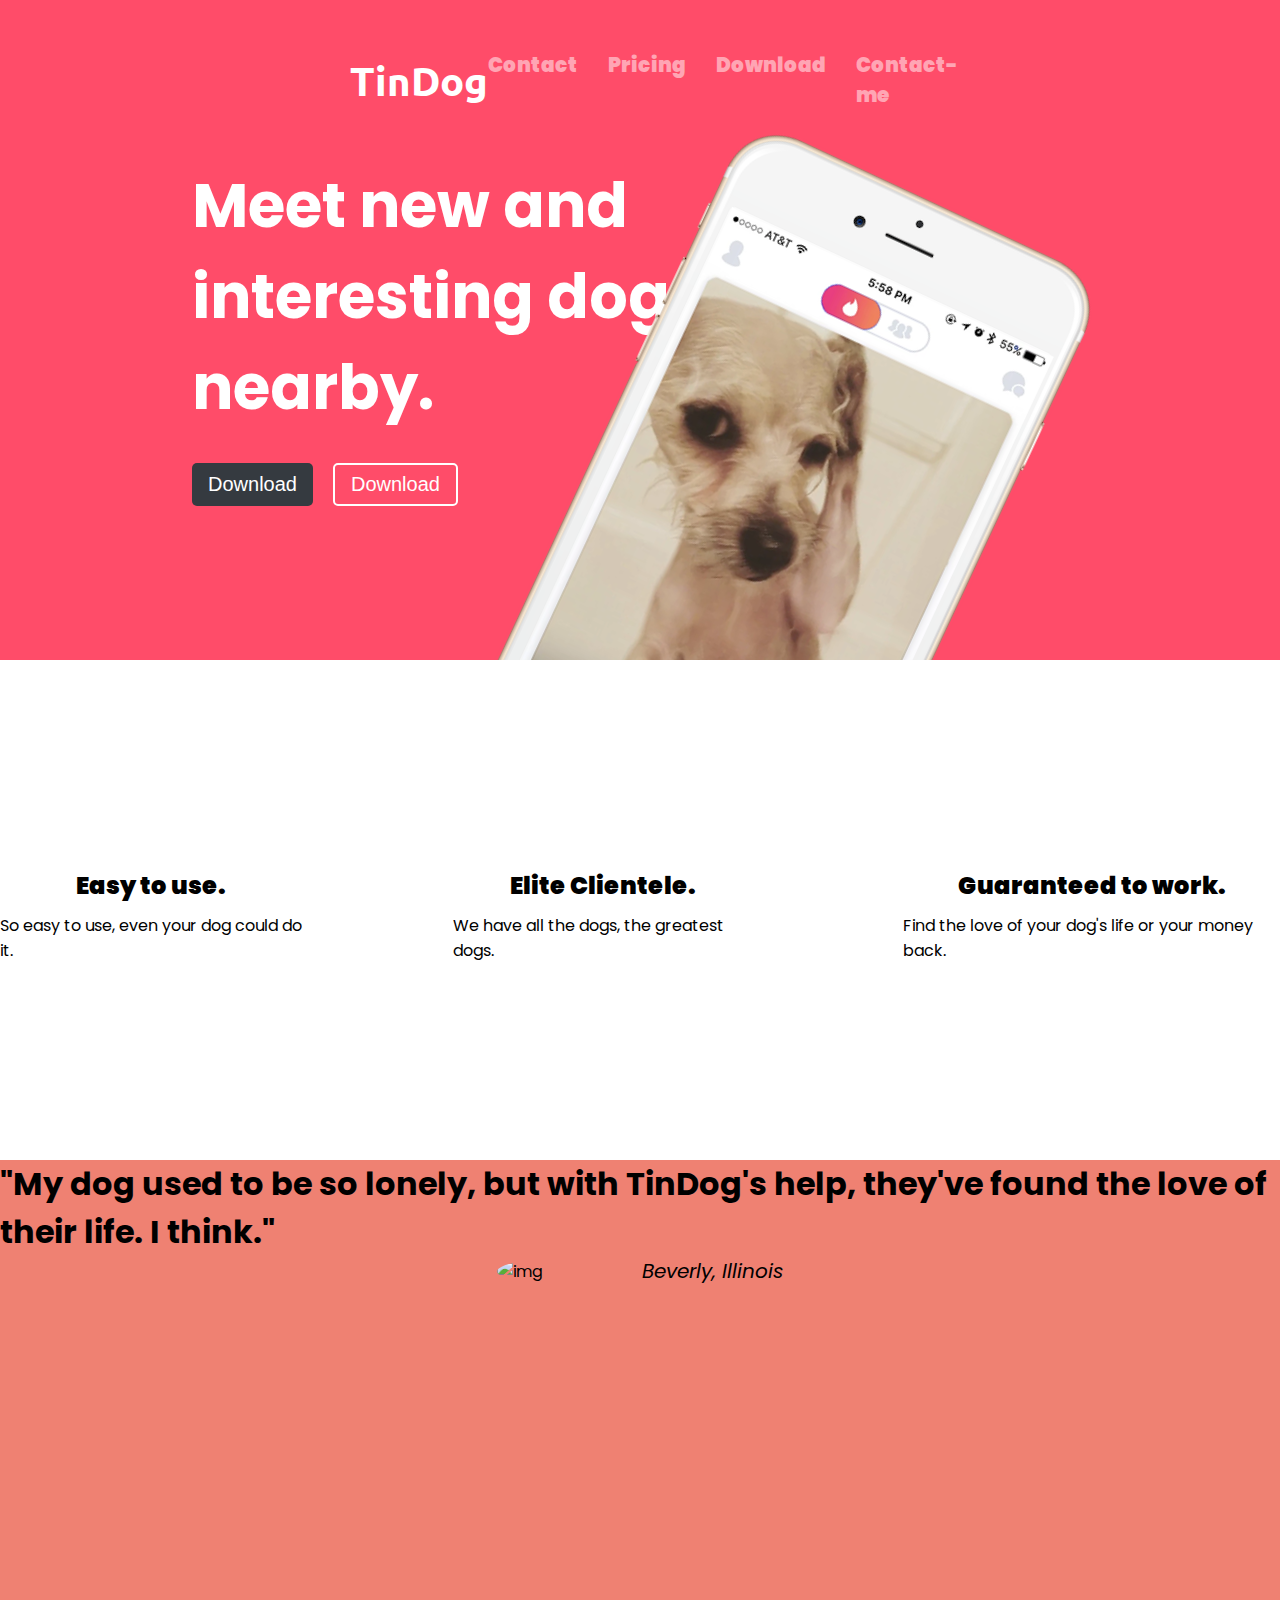
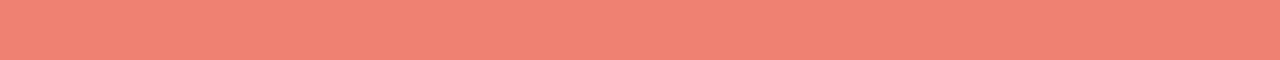
==== index.html @ ee96e9fc "new codes" ====
<!DOCTYPE html>
<html lang="en">

<head>
    <meta charset="UTF-8">
    <meta name="viewport" content="width=device-width, initial-scale=1.0">
    <link rel="stylesheet" href="style.css">
    <title>TinDog</title>
</head>

<body>
    <!-- navbar start -->

    <head class="navbar">
        <nav class="nav">
            <h1>TinDog</h1>
            <ul>
                <li>Contact</li>
                <li>Pricing</li>
                <li>Download</li>
                <li>Contact-me</li>
            </ul>
        </nav>
    </head>

    <!-- navbar end -->

    <!-- hero section start -->

    <section class="hero">
        <div class="content">
            <div class="text">
                <div class="txt">
                    <p>
                        Meet new and <br> interesting dogs <br> nearby.
                    </p>
                </div>
                <div class="button">
                    <button class="apple">
                        <i class="fa-brands fa-apple"></i>
                        Download
                    </button>
                    <button class="google">
                        <i class="fa-brands fa-google-play"></i>
                        Download
                    </button>
                </div>
            </div>
            <div class="iphone">
                <img src="./IMG/iphone.png" alt="iphone">
            </div>
        </div>
    </section>

    <!-- hero section end -->

    <!-- features section start -->

    <section class="features">
        <div class="icon">
            <div class="icons">
                <i class="fa-solid fa-circle-check"></i>
                <p class="head">Easy to use.</p>
                <p>So easy to use, even your dog could do it.</p>
            </div>
            <div class="icons">
                <i class="fa-solid fa-bullseye"></i>
                <p class="head">Elite Clientele.</p>
                <p>We have all the dogs, the greatest dogs.</p>
            </div>
            <div class="icons">
                <i class="fa-solid fa-heart"></i>
                <p class="head">Guaranteed to work.</p>
                <p>Find the love of your dog's life or your money back.</p>
            </div>
        </div>
    </section>

    <!-- features section end -->

    <!-- slider section start -->

    <section class="slider">
        <div class="sliderbar">
            <h1>"My dog used to be so lonely, but with TinDog's help, they've found the love of their life. I think."</h1>
            <div class="sliderimg">
                <img src="https://nandkishor01.github.io/Tindog/lady-img.jpg" alt="img">
                <p>Beverly, Illinois</p>
            </div>
        </div>
    </section>

    <!-- slider section end -->

    <script src="https://kit.fontawesome.com/effc832b1a.js" crossorigin="anonymous"></script>

</body>

</html>
---- style.css ----
@import url('https://fonts.googleapis.com/css2?family=Poppins:wght@500&family=Ubuntu&display=swap');

* {
    margin: 0;
    padding: 0;
}

body {
    font-family: 'Poppins', sans-serif;
}

/* navbar start */

.nav {
    display: flex;
    justify-content: space-between;
    align-items: center;
    padding: 50px 350px;
    background-color: #ff4c69;
    color: white;
}

.nav h1 {
    font-size: 2.5rem;
    font-family: 'Ubuntu', sans-serif;
}

.nav ul {
    display: flex;
    list-style: none;
    font-size: 1.25rem;
    font-weight: 900;
    color: hsla(0, 0%, 100%, 0.5);
    gap: 30px;
}

/* navbar end */

/* hero section start */

.content {
    display: flex;
    justify-content: space-around;
    height: 500px;
    background-color: #ff4c69;
}

.text {
    display: flex;
    gap: 30px;
    flex-direction: column;
}

.txt p {
    color: white;
    font-size: 3.8rem;
    font-weight: bolder;
}

.iphone img {
    transform: rotate(25deg);
    position: absolute;
    right: 25%;
}

.button {
    display: flex;
    gap: 20px;
}

.apple {
    background-color: #353a40;
    border: #353a40;
    border-radius: 5px;
    color: white;
    padding: 0.5rem 1rem;
    font-size: 1.25rem;
}

.google {
    background-color: transparent;
    border: 2px solid white;
    color: white;
    border-radius: 5px;
    padding: 0.5rem 1rem;
    font-size: 1.25rem;
}

/* hero section end */

/* features section start */

.features {
    display: flex;
    justify-content: center;
    background: white;
    height: 500px;
    position: relative;
    z-index: 1;
}

.icon {
    display: flex;
    justify-content: center;
    align-items: center;
    gap: 150px;
}

.icons {
    display: flex;
    flex-direction: column;
    align-items: center;
    gap: 10px;
}

.icons .head {
    font-size: 1.5rem;
    font-weight: 900;
    font-family: 'Poppins', sans-serif;
}

.fa-solid,
.fas {
    font-weight: 900;
    font-size: 90px;
    color: #ef8172;
}

/* features section end */

/*  */

.slider{
    height: 500px;
    background-color: #ef8172;
}

.sliderbar {
    display: flex;
    flex-direction: column;
    align-items: center;
}

/* .sliderbar h1{

} */

.sliderimg{
    display: flex;
    align-items: center;
    gap: 20px;
}

.sliderimg img{
    border: none;
    border-radius: 50%;
    width: 125px;
}

.sliderimg p{
    font-size: 1.25rem;
    font-style: italic;
}


/*  */
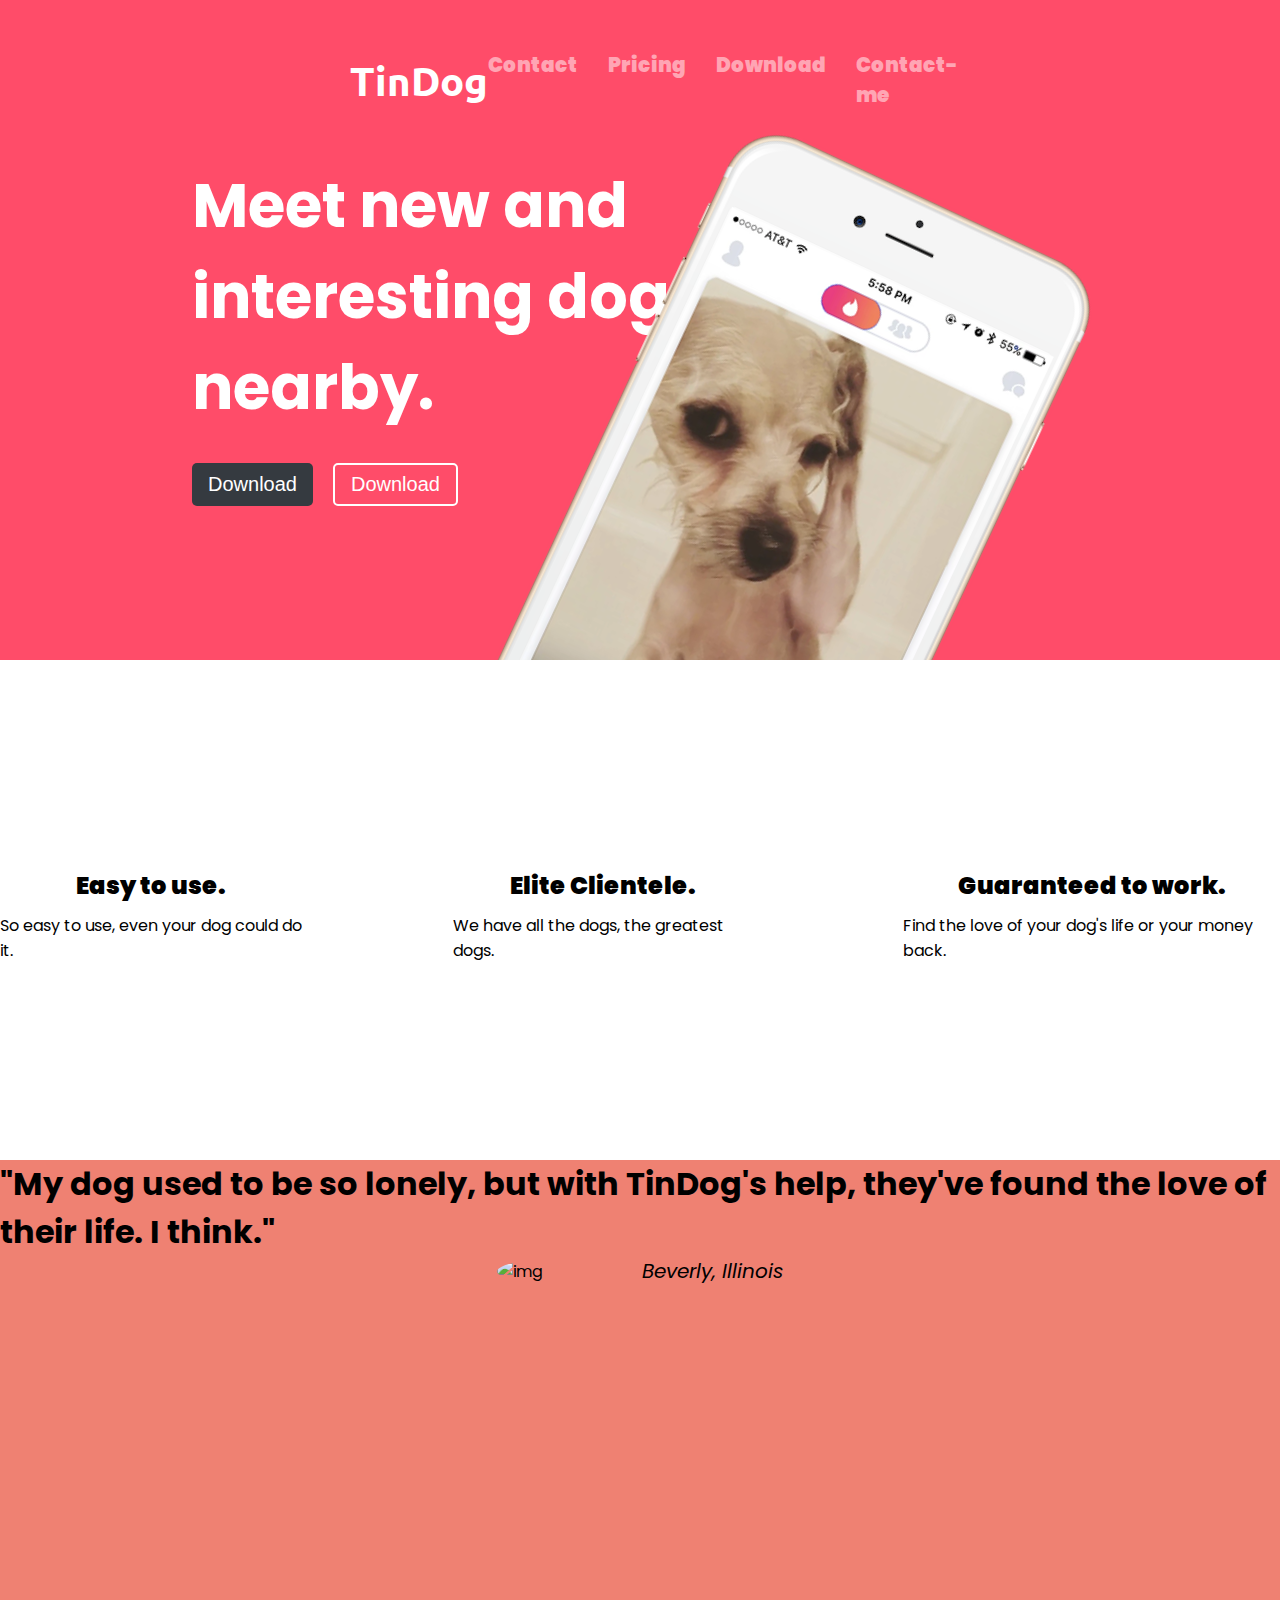
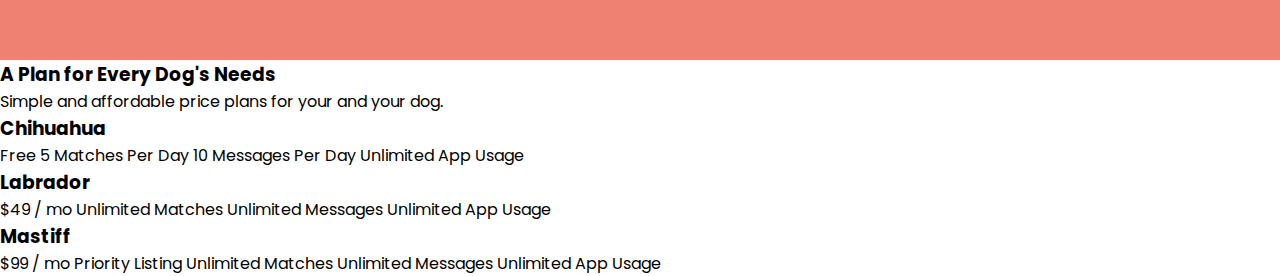
==== commit 03836748: "new code" ====
--- a/index.html
+++ b/index.html
@@ -6,6 +6,7 @@
     <meta name="viewport" content="width=device-width, initial-scale=1.0">
     <link rel="stylesheet" href="style.css">
     <title>TinDog</title>
+    <!-- <link href="https://cdn.jsdelivr.net/npm/bootstrap@5.3.2/dist/css/bootstrap.min.css" rel="stylesheet" integrity="sha384-T3c6CoIi6uLrA9TneNEoa7RxnatzjcDSCmG1MXxSR1GAsXEV/Dwwykc2MPK8M2HN" crossorigin="anonymous"> -->
 </head>
 
 <body>
@@ -82,7 +83,8 @@
 
     <section class="slider">
         <div class="sliderbar">
-            <h1>"My dog used to be so lonely, but with TinDog's help, they've found the love of their life. I think."</h1>
+            <h1>"My dog used to be so lonely, but with TinDog's help, they've found the love of their life. I think."
+            </h1>
             <div class="sliderimg">
                 <img src="https://nandkishor01.github.io/Tindog/lady-img.jpg" alt="img">
                 <p>Beverly, Illinois</p>
@@ -92,7 +94,71 @@
 
     <!-- slider section end -->
 
+    <!-- extra slider start -->
+
+    <!-- <div id="carouselExample" class="carousel slide">
+        <div class="carousel-inner">
+            <div class="carousel-item active">
+                <div class="carousel-caption d-none d-md-block">
+                    <h5>Third slide label</h5>
+                    <p>Some representative placeholder content for the third slide.</p>
+                </div>
+                <img src="https://nandkishor01.github.io/Tindog/dog-img.jpg" class="d-block w-100" alt="sliderimg">
+            </div>
+            <div class="carousel-item">
+                <div class="carousel-caption d-none d-md-block">
+                    <h5>Third slide label</h5>
+                    <p>Some representative placeholder content for the third slide.</p>
+                </div>
+                <img src="https://nandkishor01.github.io/Tindog/lady-img.jpg" class="d-block w-100" alt="sliderimg">
+            </div>
+        </div>
+        <button class="carousel-control-prev" type="button" data-bs-target="#carouselExample" data-bs-slide="prev">
+            <span class="carousel-control-prev-icon" aria-hidden="true"></span>
+            <span class="visually-hidden">Previous</span>
+        </button>
+        <button class="carousel-control-next" type="button" data-bs-target="#carouselExample" data-bs-slide="next">
+            <span class="carousel-control-next-icon" aria-hidden="true"></span>
+            <span class="visually-hidden">Next</span>
+        </button>
+    </div> -->
+
+    <!-- extra slider end -->
+
+    <!--  -->
+
+    <section>
+        <div>
+            <div>
+                <h3>A Plan for Every Dog's Needs</h3>
+                <p>Simple and affordable price plans for your and your dog.</p>
+            </div>
+            <div>
+                <div>
+                    <h3>Chihuahua</h3>
+                    <p>Free 5 Matches Per Day 10 Messages Per Day Unlimited App Usage</p>
+                </div>
+                <div>
+                    <h3>Labrador</h3>
+                    <p>$49 / mo Unlimited Matches Unlimited Messages Unlimited App Usage</p>
+                </div>
+                <div>
+                    <h3>Mastiff</h3>
+                    <p>$99 / mo Priority Listing Unlimited Matches Unlimited Messages Unlimited App Usage</p>
+                </div>
+            </div>
+        </div>
+    </section>
+
+    <!--  -->
+
+    <!-- icons -->
+
     <script src="https://kit.fontawesome.com/effc832b1a.js" crossorigin="anonymous"></script>
+
+    <!-- icons -->
+
+    <!-- <script src="https://cdn.jsdelivr.net/npm/bootstrap@5.3.2/dist/js/bootstrap.bundle.min.js" integrity="sha384-C6RzsynM9kWDrMNeT87bh95OGNyZPhcTNXj1NW7RuBCsyN/o0jlpcV8Qyq46cDfL" crossorigin="anonymous"></script> -->
 
 </body>
 
--- a/style.css
+++ b/style.css
@@ -119,8 +119,7 @@
     font-family: 'Poppins', sans-serif;
 }
 
-.fa-solid,
-.fas {
+.fa-solid,.fas {
     font-weight: 900;
     font-size: 90px;
     color: #ef8172;
@@ -128,7 +127,7 @@
 
 /* features section end */
 
-/*  */
+/* slider section start */
 
 .slider{
     height: 500px;
@@ -162,5 +161,4 @@
     font-style: italic;
 }
 
-
-/*  */+/* slider section end */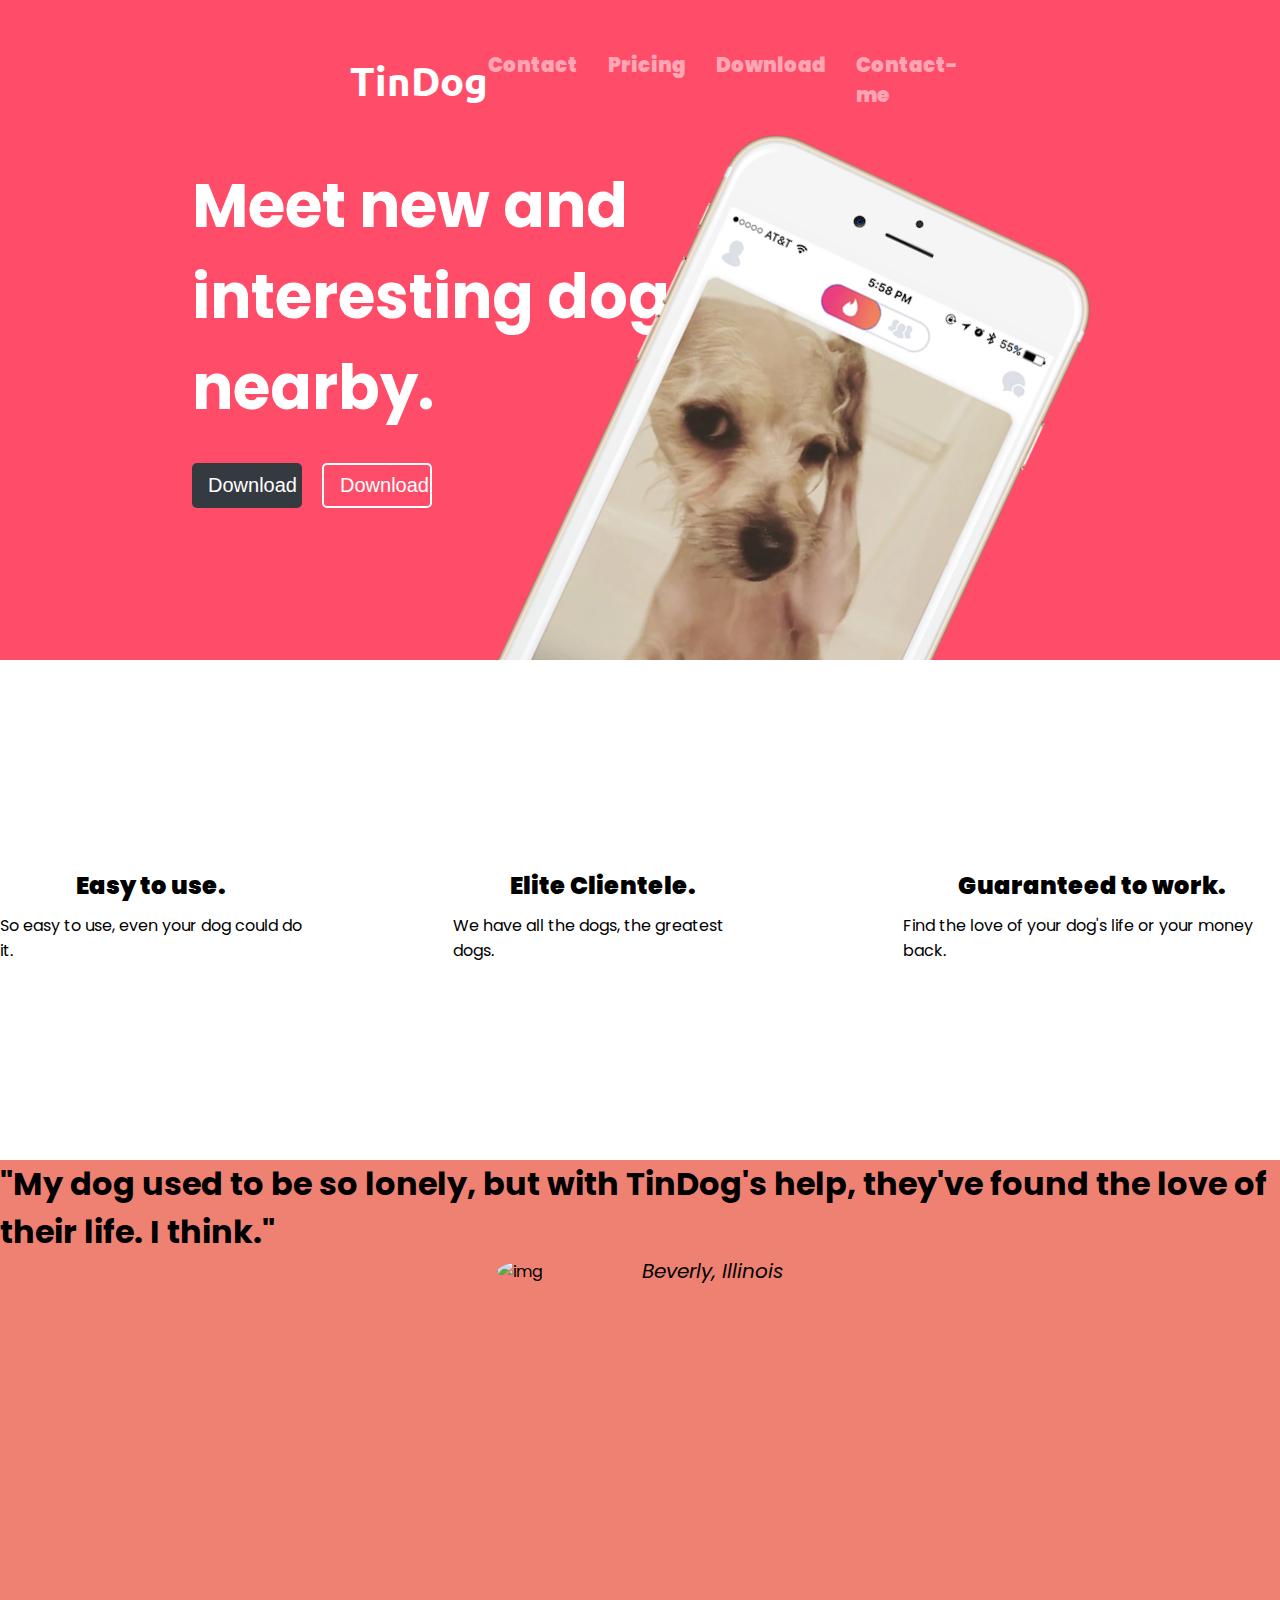
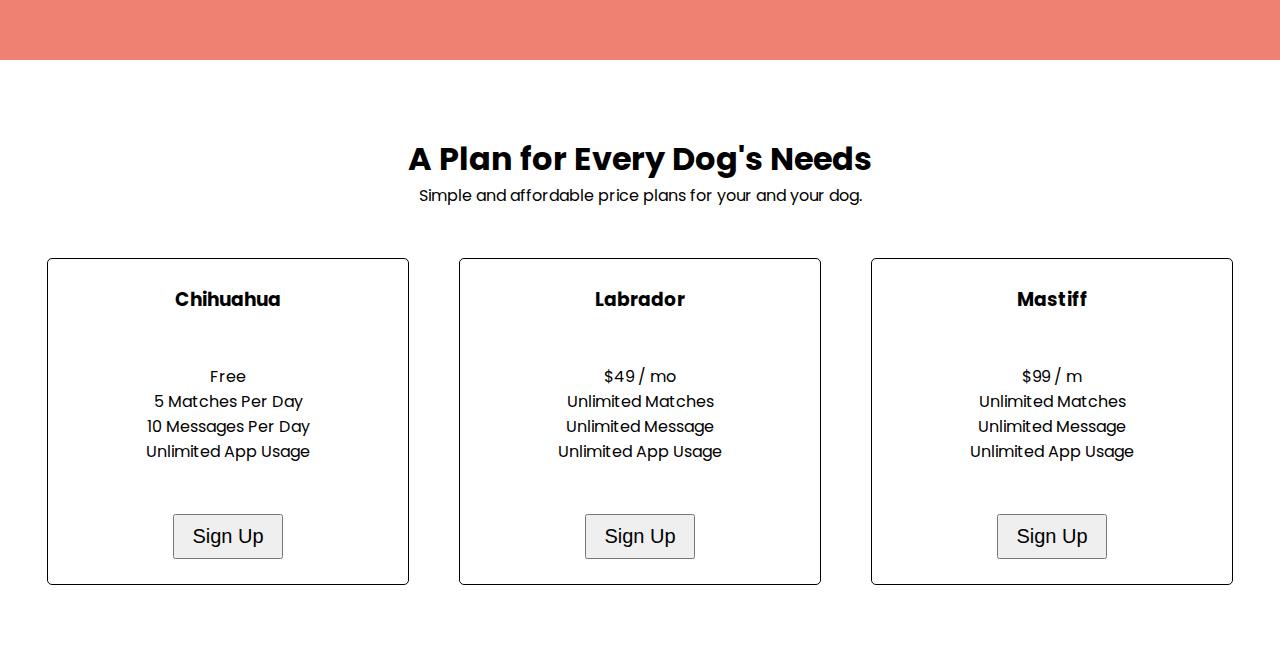
==== commit d88ea39e: "new codes" ====
--- a/index.html
+++ b/index.html
@@ -127,24 +127,39 @@
 
     <!--  -->
 
-    <section>
-        <div>
-            <div>
+    <section class="card">
+        <div class="cards">
+            <div class="headline">
                 <h3>A Plan for Every Dog's Needs</h3>
                 <p>Simple and affordable price plans for your and your dog.</p>
             </div>
-            <div>
-                <div>
+            <div class="cardcontent">
+                <div class="card1">
+                    <div>
                     <h3>Chihuahua</h3>
-                    <p>Free 5 Matches Per Day 10 Messages Per Day Unlimited App Usage</p>
+                    </div>
+                    <p>
+                        <span>Free</span> <br> 5 Matches Per Day <br> 10 Messages Per Day <br> Unlimited App Usage
+                    </p>
+                    <button>Sign Up</button>
                 </div>
-                <div>
+                <div class="card1">
+                    <div>
                     <h3>Labrador</h3>
-                    <p>$49 / mo Unlimited Matches Unlimited Messages Unlimited App Usage</p>
+                    </div>
+                    <p>
+                        <span>$49 / mo</span> <br> Unlimited Matches <br> Unlimited Message <br> Unlimited App Usage
+                    </p>
+                    <button>Sign Up</button>
                 </div>
-                <div>
+                <div class="card1">
+                    <div>
                     <h3>Mastiff</h3>
-                    <p>$99 / mo Priority Listing Unlimited Matches Unlimited Messages Unlimited App Usage</p>
+                    </div>
+                    <p>
+                        <span>$99 / m</span> <br> Unlimited Matches <br> Unlimited Message <br> Unlimited App Usage
+                    </p>
+                    <button>Sign Up</button>
                 </div>
             </div>
         </div>
--- a/style.css
+++ b/style.css
@@ -119,7 +119,8 @@
     font-family: 'Poppins', sans-serif;
 }
 
-.fa-solid,.fas {
+.fa-solid,
+.fas {
     font-weight: 900;
     font-size: 90px;
     color: #ef8172;
@@ -129,7 +130,7 @@
 
 /* slider section start */
 
-.slider{
+.slider {
     height: 500px;
     background-color: #ef8172;
 }
@@ -140,25 +141,69 @@
     align-items: center;
 }
 
-/* .sliderbar h1{
-
-} */
-
-.sliderimg{
+.sliderimg {
     display: flex;
     align-items: center;
     gap: 20px;
 }
 
-.sliderimg img{
+.sliderimg img {
     border: none;
     border-radius: 50%;
     width: 125px;
 }
 
-.sliderimg p{
+.sliderimg p {
     font-size: 1.25rem;
     font-style: italic;
 }
 
-/* slider section end */+/* slider section end */
+
+/* card start */
+
+.card{
+    display: flex;
+    justify-content: center;
+    align-items: center;
+    height: 600px;
+}
+
+.cards{
+    display: flex;
+    justify-content: center;
+    align-items: center;
+    flex-direction: column;
+    text-align: center;
+    gap: 50px;
+}
+
+.headline h3{
+    font-size: 2rem;
+    font-weight: bolder;
+}
+
+.cardcontent{
+    display: flex;
+    gap: 50px;
+}
+
+button {
+    width: 110px;
+    font-size: 1.25rem;
+    height: 45px;
+}
+
+.card1 {
+    display: flex;
+    border: 1px solid;
+    border-radius: 5px;
+    width: 360px;
+    height: 325px;
+    flex-direction: column;
+    align-items: center;
+    justify-content: center;
+    gap: 50px;
+}
+
+/* card en */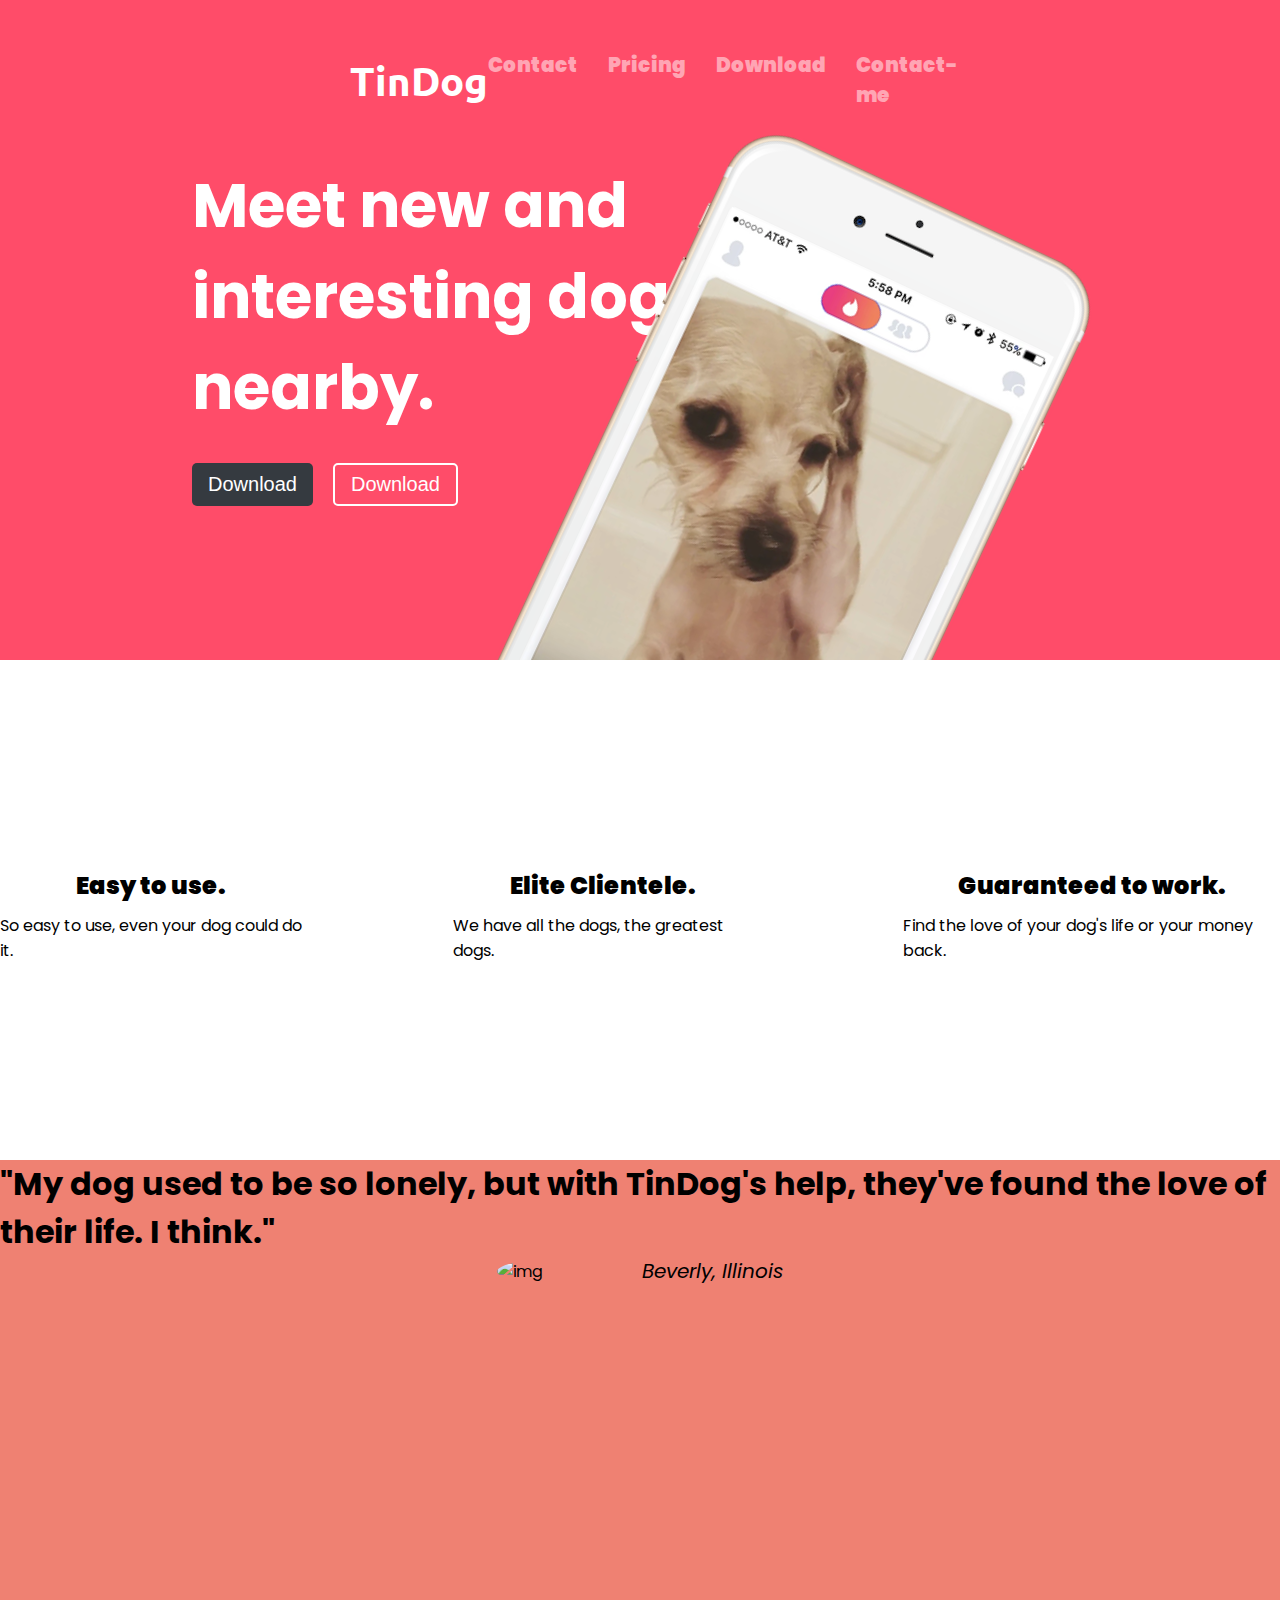
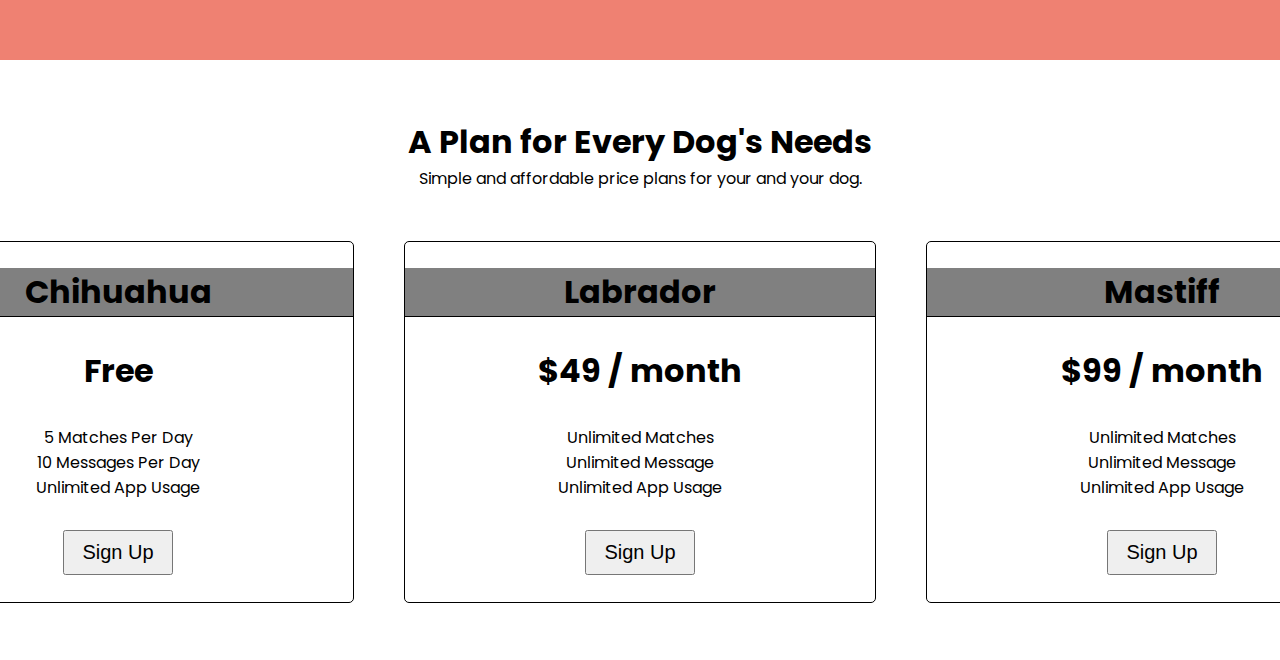
==== commit a3d4f467: "button edit & add new section" ====
--- a/index.html
+++ b/index.html
@@ -125,7 +125,7 @@
 
     <!-- extra slider end -->
 
-    <!--  -->
+    <!-- card start -->
 
     <section class="card">
         <div class="cards">
@@ -136,32 +136,39 @@
             <div class="cardcontent">
                 <div class="card1">
                     <div>
-                    <h3>Chihuahua</h3>
+                        <h3>Chihuahua</h3>
                     </div>
-                    <p>
-                        <span>Free</span> <br> 5 Matches Per Day <br> 10 Messages Per Day <br> Unlimited App Usage
-                    </p>
+                    <p class="txts">Free</p>
+                    <p>5 Matches Per Day <br> 10 Messages Per Day <br> Unlimited App Usage</p>
                     <button>Sign Up</button>
                 </div>
                 <div class="card1">
                     <div>
-                    <h3>Labrador</h3>
+                        <h3>Labrador</h3>
                     </div>
-                    <p>
-                        <span>$49 / mo</span> <br> Unlimited Matches <br> Unlimited Message <br> Unlimited App Usage
-                    </p>
+                    <p class="txts">$49 / month</p>
+                    <p>Unlimited Matches <br> Unlimited Message <br> Unlimited App Usage</p>
                     <button>Sign Up</button>
                 </div>
                 <div class="card1">
                     <div>
-                    <h3>Mastiff</h3>
+                        <h3>Mastiff</h3>
                     </div>
-                    <p>
-                        <span>$99 / m</span> <br> Unlimited Matches <br> Unlimited Message <br> Unlimited App Usage
-                    </p>
+                    <p class="txts">$99 / month</p>
+                    <p>Unlimited Matches <br> Unlimited Message <br> Unlimited App Usage</p>
                     <button>Sign Up</button>
                 </div>
             </div>
+        </div>
+    </section>
+
+    <!-- card end -->
+
+    <!--  -->
+
+    <section>
+        <div>
+            <h3></h3>
         </div>
     </section>
 
--- a/style.css
+++ b/style.css
@@ -162,48 +162,65 @@
 
 /* card start */
 
-.card{
+/* .card {
     display: flex;
     justify-content: center;
     align-items: center;
     height: 600px;
-}
-
-.cards{
-    display: flex;
-    justify-content: center;
-    align-items: center;
-    flex-direction: column;
+} */
+
+.cards {
+    display: flex;
+    justify-content: center;
+    align-items: center;
+    flex-direction: column;
+    height: 600px;
     text-align: center;
     gap: 50px;
 }
 
-.headline h3{
+.headline h3 {
     font-size: 2rem;
     font-weight: bolder;
 }
 
-.cardcontent{
+.cardcontent {
     display: flex;
     gap: 50px;
-}
-
-button {
-    width: 110px;
-    font-size: 1.25rem;
-    height: 45px;
 }
 
 .card1 {
     display: flex;
     border: 1px solid;
     border-radius: 5px;
-    width: 360px;
-    height: 325px;
-    flex-direction: column;
-    align-items: center;
-    justify-content: center;
-    gap: 50px;
-}
-
-/* card en */+    width: 470px;
+    height: 360px;
+    flex-direction: column;
+    align-items: center;
+    justify-content: center;
+    gap: 30px;
+}
+
+.card1 div{
+    background-color: gray;
+}
+
+.card1 h3 {
+    font-size: 2rem;
+    font-weight: bolder;
+    border-bottom: 1px solid;
+    width: 470px;
+}
+
+.card1 .txts {
+    font-size: 2rem;
+    font-weight: bold;
+}
+
+.card1 button {
+    width: 110px;
+    font-size: 1.25rem;
+    height: 45px;
+}
+
+/* card end */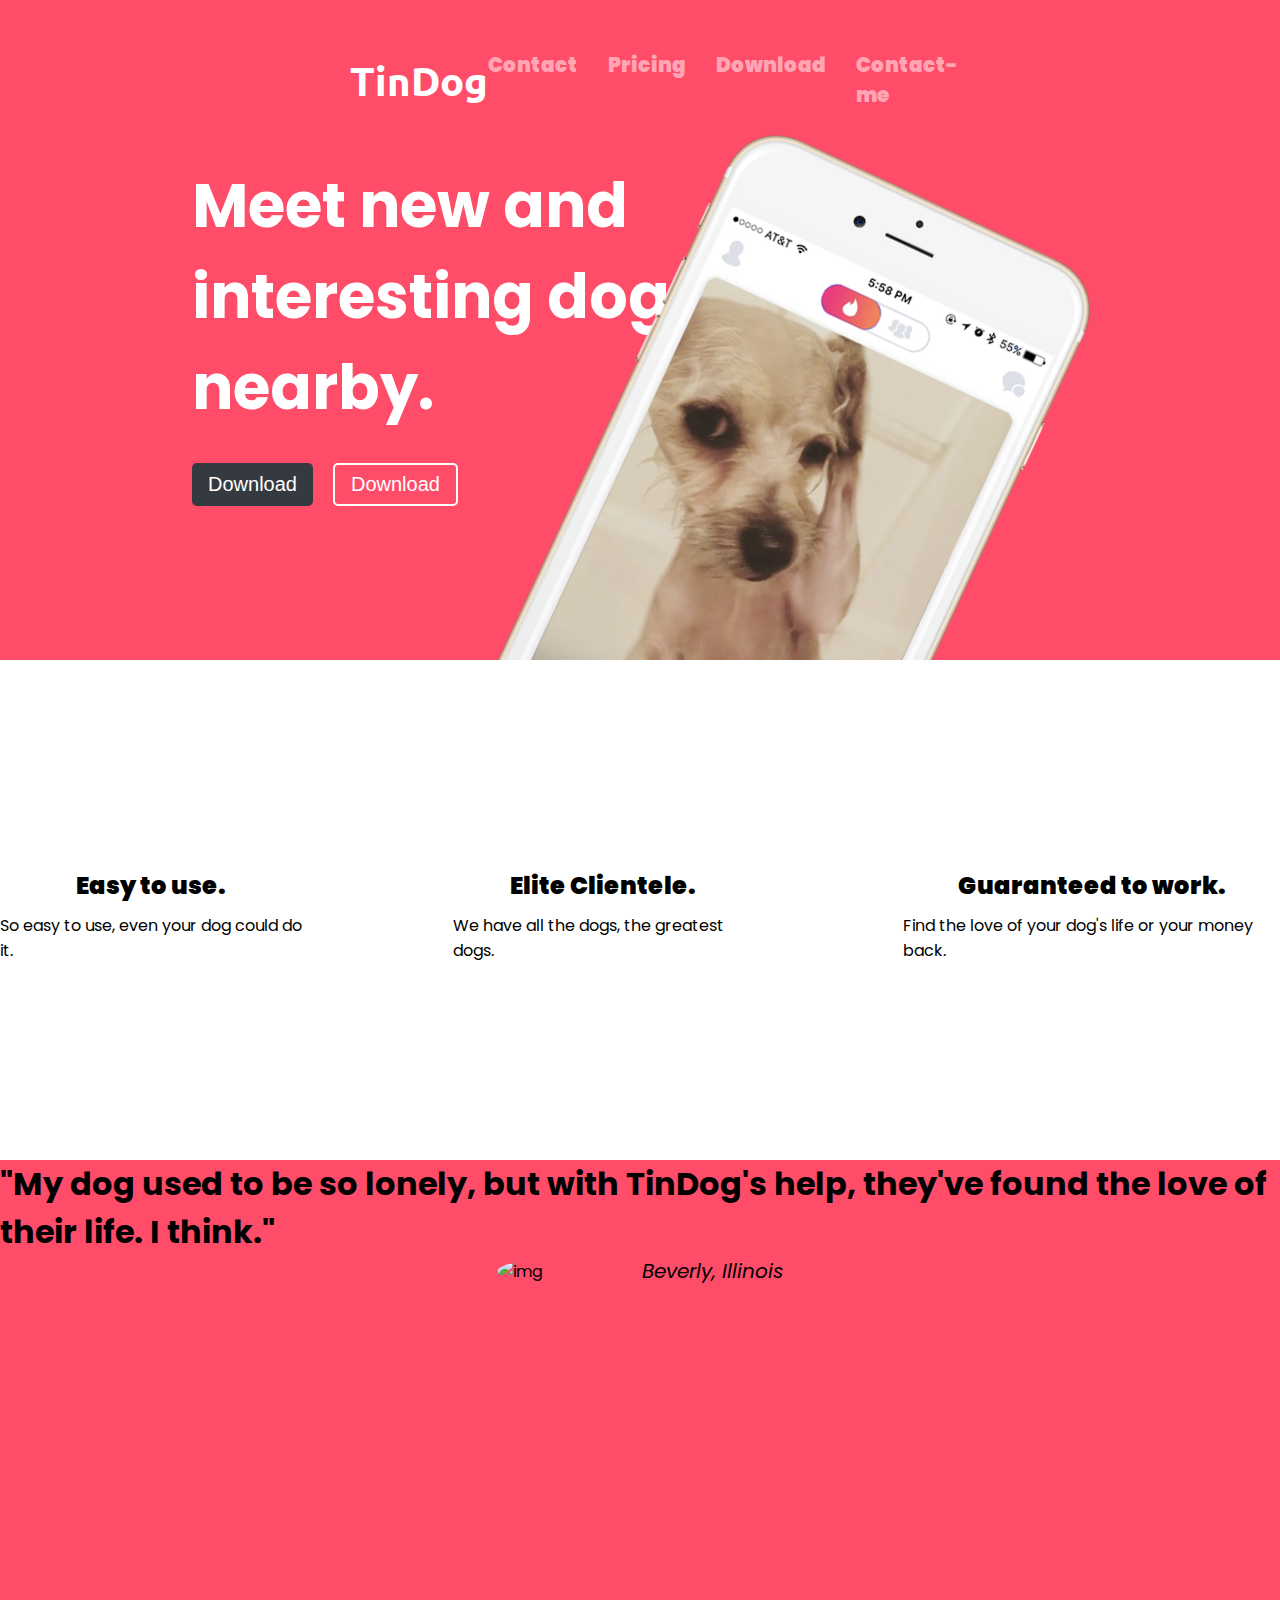
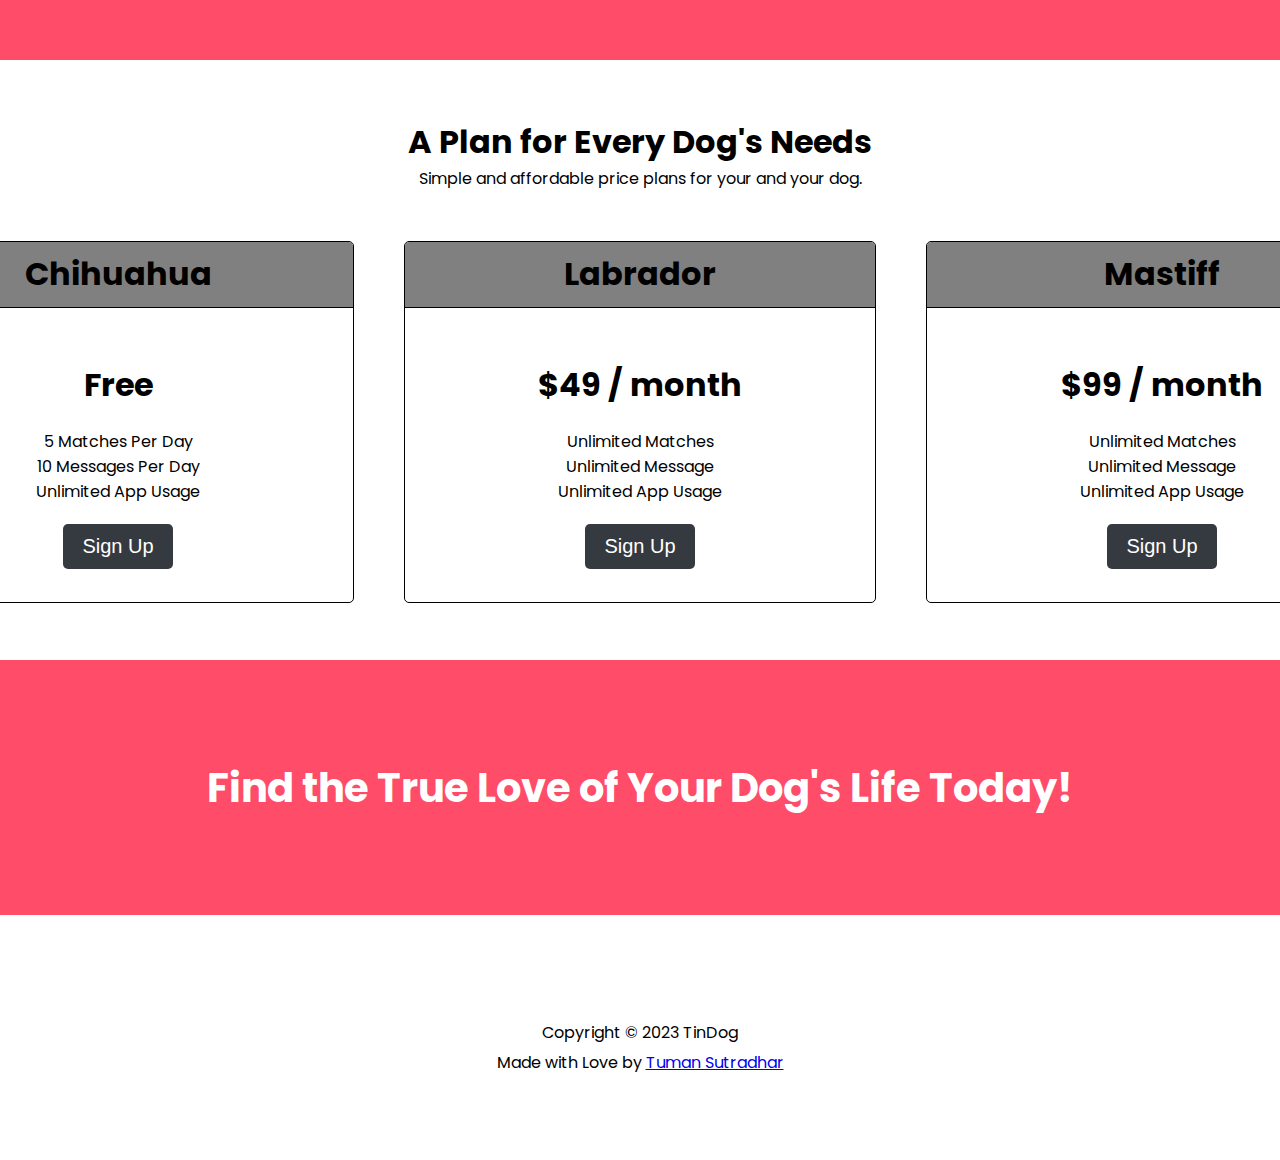
==== commit e208b070: "edit" ====
--- a/index.html
+++ b/index.html
@@ -135,28 +135,34 @@
             </div>
             <div class="cardcontent">
                 <div class="card1">
-                    <div>
+                    <div class="card2">
                         <h3>Chihuahua</h3>
                     </div>
-                    <p class="txts">Free</p>
-                    <p>5 Matches Per Day <br> 10 Messages Per Day <br> Unlimited App Usage</p>
-                    <button>Sign Up</button>
+                    <div class="card3">
+                        <p class="txts">Free</p>
+                        <p>5 Matches Per Day <br> 10 Messages Per Day <br> Unlimited App Usage</p>
+                        <button>Sign Up</button>
+                    </div>
                 </div>
                 <div class="card1">
-                    <div>
+                    <div class="card2">
                         <h3>Labrador</h3>
                     </div>
-                    <p class="txts">$49 / month</p>
-                    <p>Unlimited Matches <br> Unlimited Message <br> Unlimited App Usage</p>
-                    <button>Sign Up</button>
+                    <div class="card3">
+                        <p class="txts">$49 / month</p>
+                        <p>Unlimited Matches <br> Unlimited Message <br> Unlimited App Usage</p>
+                        <button>Sign Up</button>
+                    </div>
                 </div>
                 <div class="card1">
-                    <div>
+                    <div class="card2">
                         <h3>Mastiff</h3>
                     </div>
-                    <p class="txts">$99 / month</p>
-                    <p>Unlimited Matches <br> Unlimited Message <br> Unlimited App Usage</p>
-                    <button>Sign Up</button>
+                    <div class="card3">
+                        <p class="txts">$99 / month</p>
+                        <p>Unlimited Matches <br> Unlimited Message <br> Unlimited App Usage</p>
+                        <button>Sign Up</button>
+                    </div>
                 </div>
             </div>
         </div>
@@ -164,13 +170,38 @@
 
     <!-- card end -->
 
+    <!-- last line text start -->
+
+    <section class="lastline">
+        <div class="lastlinetxt">
+            <h3>Find the True Love of Your Dog's Life Today!</h3>
+        </div>
+    </section>
+
+    <!-- last line text end -->
+
     <!--  -->
 
-    <section>
-        <div>
-            <h3></h3>
-        </div>
-    </section>
+    <footer>
+        <div class="footericon">
+            <div>
+                <i class="fa-brands fa-twitter"></i>
+            </div>
+            <div>
+                <i class="fa-brands fa-instagram"></i>
+            </div>
+            <div>
+                <i class="fa-brands fa-facebook"></i>
+            </div>
+            <div>
+                <i class="fa-solid fa-envelope"></i>
+            </div>
+        </div>
+        <div class="footertxt">
+            <p>Copyright © 2023 TinDog</p>
+            <p>Made with Love by <a href="/">Tuman Sutradhar</a></p>
+        </div>
+    </footer>
 
     <!--  -->
 
--- a/style.css
+++ b/style.css
@@ -132,7 +132,7 @@
 
 .slider {
     height: 500px;
-    background-color: #ef8172;
+    background-color: #ff4c69;
 }
 
 .sliderbar {
@@ -197,15 +197,19 @@
     height: 360px;
     flex-direction: column;
     align-items: center;
-    justify-content: center;
-    gap: 30px;
-}
-
-.card1 div{
+    justify-content: space-between;
+}
+
+.card1 .card2 {
     background-color: gray;
+    border-radius: 4px 4px 0 0;
 }
 
 .card1 h3 {
+    display: flex;
+    justify-content: center;
+    align-items: center;
+    height: 65px;
     font-size: 2rem;
     font-weight: bolder;
     border-bottom: 1px solid;
@@ -223,4 +227,74 @@
     height: 45px;
 }
 
-/* card end */+.card3 {
+    display: flex;
+    justify-content: center;
+    align-items: center;
+    flex-direction: column;
+    gap: 20px;
+    padding: 33px;
+}
+
+.card3 button{
+    background-color: #353a40;
+    border: #353a40;
+    border-radius: 5px;
+    color: white;
+    padding: 0.5rem 1rem;
+    font-size: 1.25rem;
+}
+
+/* card end */
+
+/* last line text start */
+
+.lastlinetxt {
+    display: flex;
+    background-color: #ff4c69;
+    height: 255px;
+    justify-content: center;
+    align-items: center;
+}
+
+.lastlinetxt h3 {
+    color: white;
+    font-size: 2.5rem;
+    font-weight: bold;
+}
+
+/* last line text start */
+
+/*  */
+
+footer {
+    display: flex;
+    justify-content: center;
+    align-items: center;
+    flex-direction: column;
+    text-align: center;
+    height: 245px;
+    gap: 20px;
+}
+
+.footericon {
+    display: flex;
+    gap: 30px;
+}
+
+.footericon div .fa-brands {
+    font-size: 2rem;
+}
+
+.footericon div .fa-solid {
+    font-size: 2rem;
+    color: rgb(0, 0, 0);
+}
+
+.footertxt{
+    display: flex;
+    flex-direction: column;
+    gap: 5px;
+}
+
+/*  */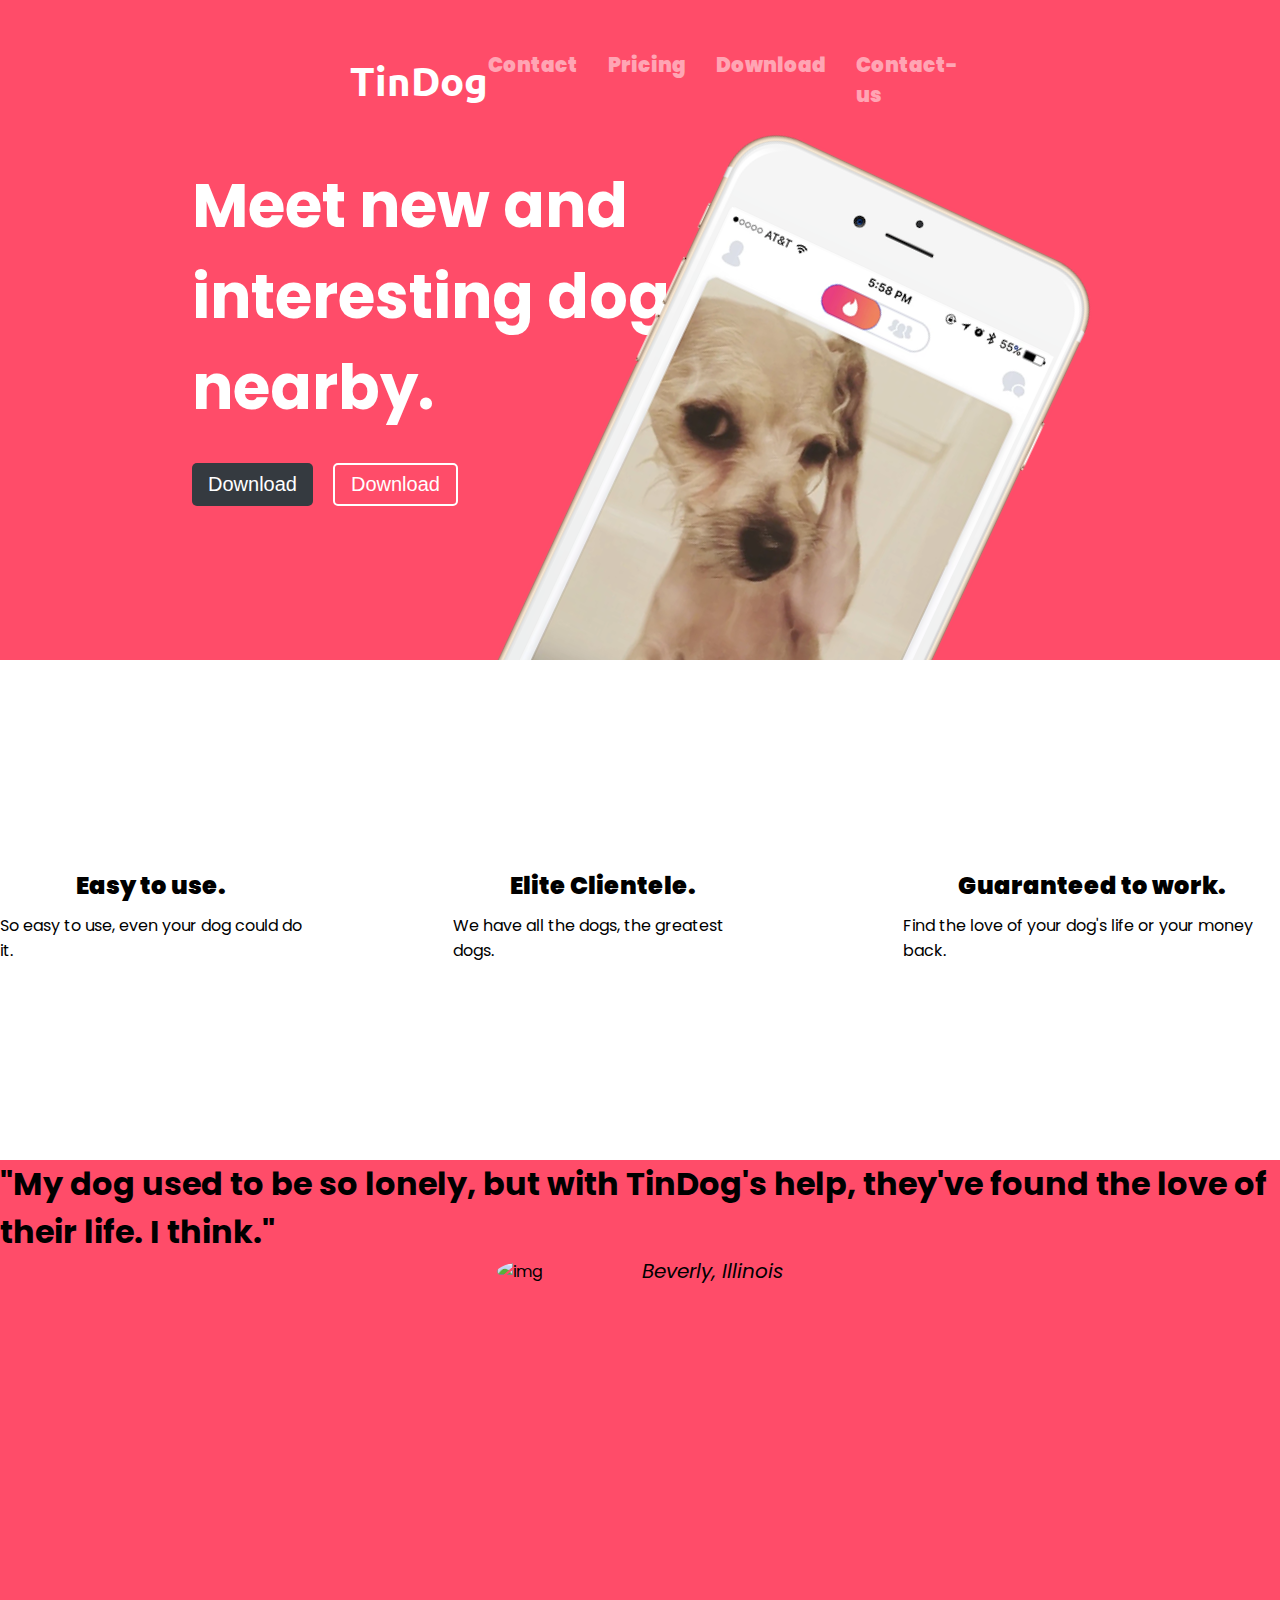
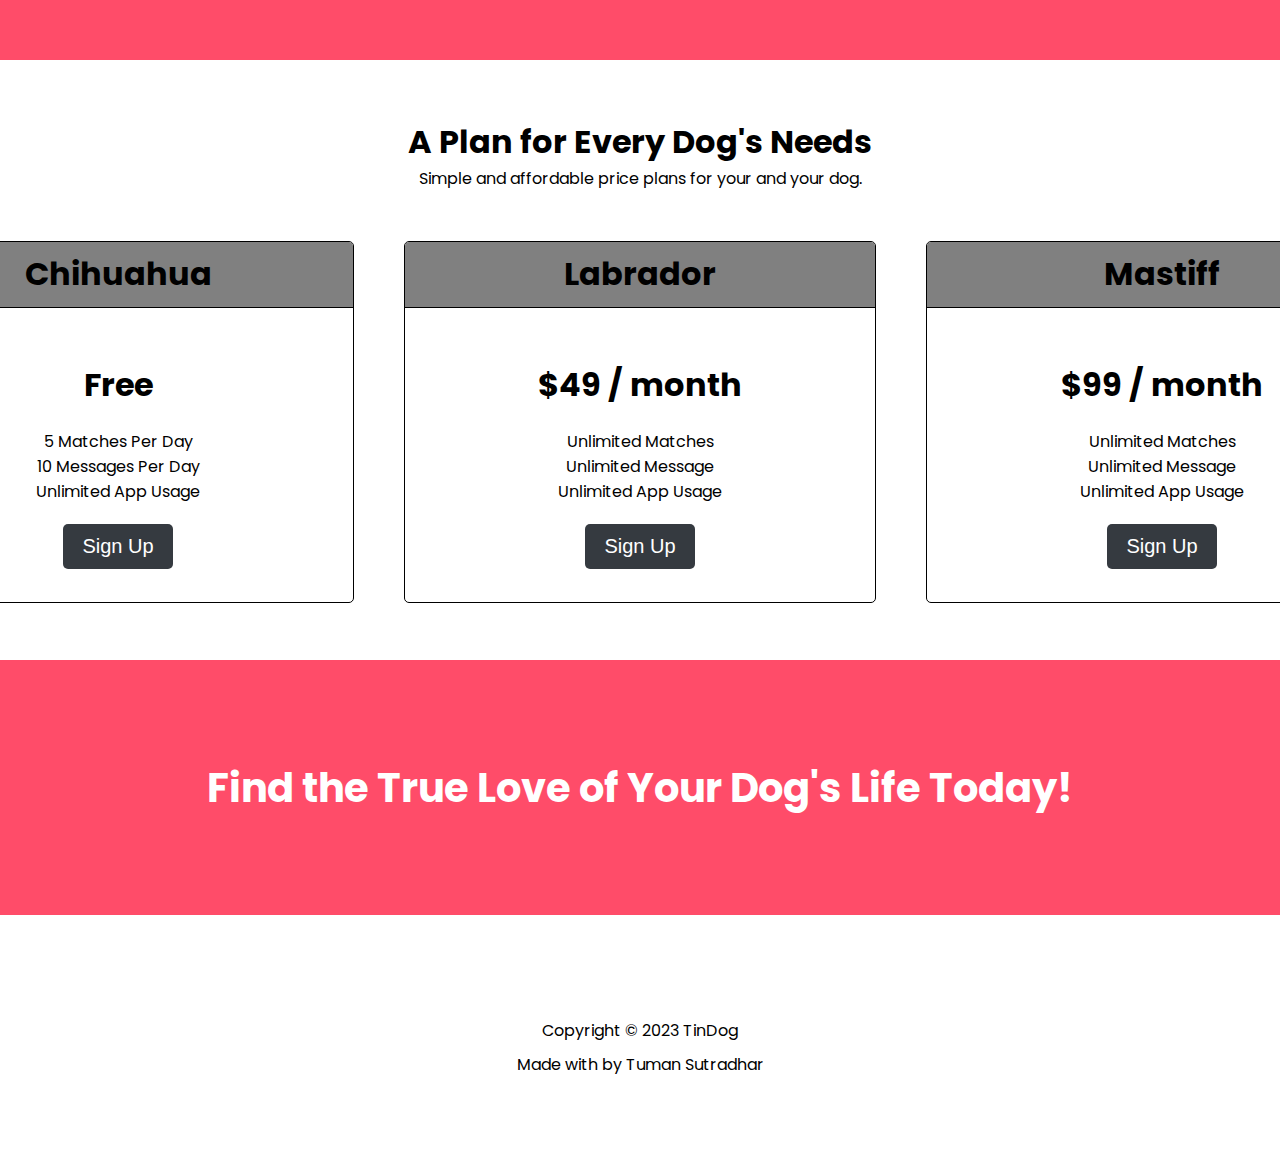
==== commit f3b1b8b0: "Add : Gmail" ====
--- a/index.html
+++ b/index.html
@@ -19,7 +19,7 @@
                 <li>Contact</li>
                 <li>Pricing</li>
                 <li>Download</li>
-                <li>Contact-me</li>
+                <li>Contact-us</li>
             </ul>
         </nav>
     </head>
@@ -180,30 +180,40 @@
 
     <!-- last line text end -->
 
-    <!--  -->
+    <!-- footer start -->
 
     <footer>
         <div class="footericon">
             <div>
-                <i class="fa-brands fa-twitter"></i>
-            </div>
-            <div>
-                <i class="fa-brands fa-instagram"></i>
-            </div>
-            <div>
+                <a href="https://twitter.com/tumansutradhar">
+                    <i class="fa-brands fa-twitter"></i>
+                </a>
+            </div>
+            <div>
+                <a href="https://www.instagram.com/tumansutradhar/">
+                    <i class="fa-brands fa-instagram"></i>
+                </a>
+                
+            </div>
+            <div>
+                <a href="https://www.facebook.com/tumansutradhar.offical/">
                 <i class="fa-brands fa-facebook"></i>
-            </div>
-            <div>
-                <i class="fa-solid fa-envelope"></i>
+                </a>
+            </div>
+            <div>
+                <a href="mailto:sutradhartuman@gmail.com">
+                    <i class="fa-solid fa-envelope" ></i>
+                </a>
+                
             </div>
         </div>
         <div class="footertxt">
             <p>Copyright © 2023 TinDog</p>
-            <p>Made with Love by <a href="/">Tuman Sutradhar</a></p>
+            <p>Made with <i class="fa-solid fa-heart" style="color: #ff0000;"></i> by <a href="/">Tuman Sutradhar</a></p>
         </div>
     </footer>
 
-    <!--  -->
+    <!-- footer end -->
 
     <!-- icons -->
 
--- a/style.css
+++ b/style.css
@@ -32,6 +32,14 @@
     font-weight: 900;
     color: hsla(0, 0%, 100%, 0.5);
     gap: 30px;
+}
+
+.nav ul li {
+    cursor: pointer;
+}
+
+.nav ul li:hover {
+    color: rgba(0, 0, 0, 0.436);
 }
 
 /* navbar end */
@@ -75,6 +83,7 @@
     color: white;
     padding: 0.5rem 1rem;
     font-size: 1.25rem;
+    cursor: pointer;
 }
 
 .google {
@@ -84,7 +93,19 @@
     border-radius: 5px;
     padding: 0.5rem 1rem;
     font-size: 1.25rem;
-}
+    cursor: pointer;
+}
+
+.apple:hover {
+    background-color: white;
+    color: black;
+}
+
+.google:hover {
+    background-color: #353a40;
+    color: white;
+}
+
 
 /* hero section end */
 
@@ -162,13 +183,6 @@
 
 /* card start */
 
-/* .card {
-    display: flex;
-    justify-content: center;
-    align-items: center;
-    height: 600px;
-} */
-
 .cards {
     display: flex;
     justify-content: center;
@@ -225,6 +239,7 @@
     width: 110px;
     font-size: 1.25rem;
     height: 45px;
+    cursor: pointer;
 }
 
 .card3 {
@@ -236,7 +251,7 @@
     padding: 33px;
 }
 
-.card3 button{
+.card3 button {
     background-color: #353a40;
     border: #353a40;
     border-radius: 5px;
@@ -245,6 +260,13 @@
     font-size: 1.25rem;
 }
 
+.card1 button:hover {
+    border: 2px solid;
+    border-color: #353a40;
+    background-color: white;
+    color: black;
+}
+
 /* card end */
 
 /* last line text start */
@@ -265,7 +287,7 @@
 
 /* last line text start */
 
-/*  */
+/* footer start */
 
 footer {
     display: flex;
@@ -284,17 +306,33 @@
 
 .footericon div .fa-brands {
     font-size: 2rem;
+    /* cursor: pointer; */
 }
 
 .footericon div .fa-solid {
     font-size: 2rem;
     color: rgb(0, 0, 0);
-}
-
-.footertxt{
+    cursor: pointer;
+}
+
+.footertxt {
     display: flex;
     flex-direction: column;
     gap: 5px;
 }
 
-/*  */+.footertxt .fa-solid {
+    font-size: 1.25rem;
+}
+
+style attribute {
+    font-size: 1.25rem;
+    color: #ff0000;
+}
+
+a {
+    text-decoration: none;
+    color: black;
+}
+
+/* footer end */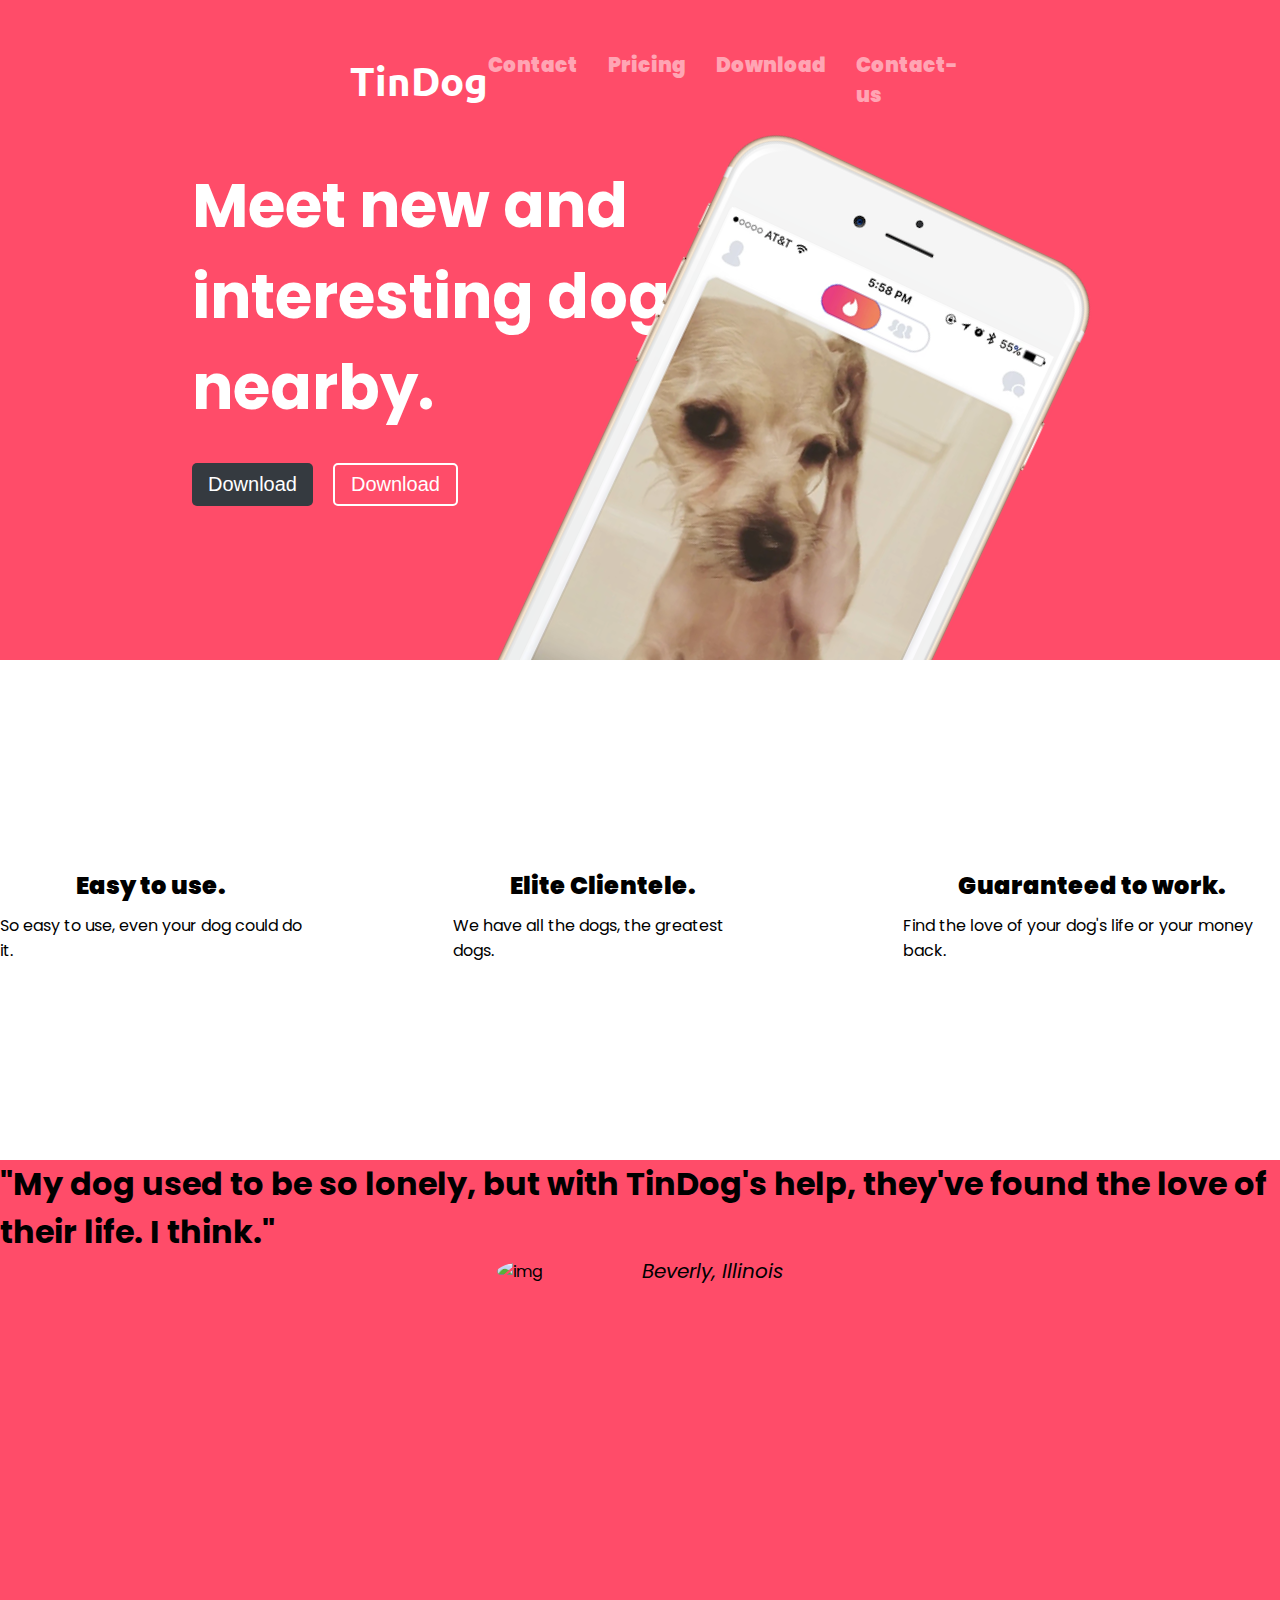
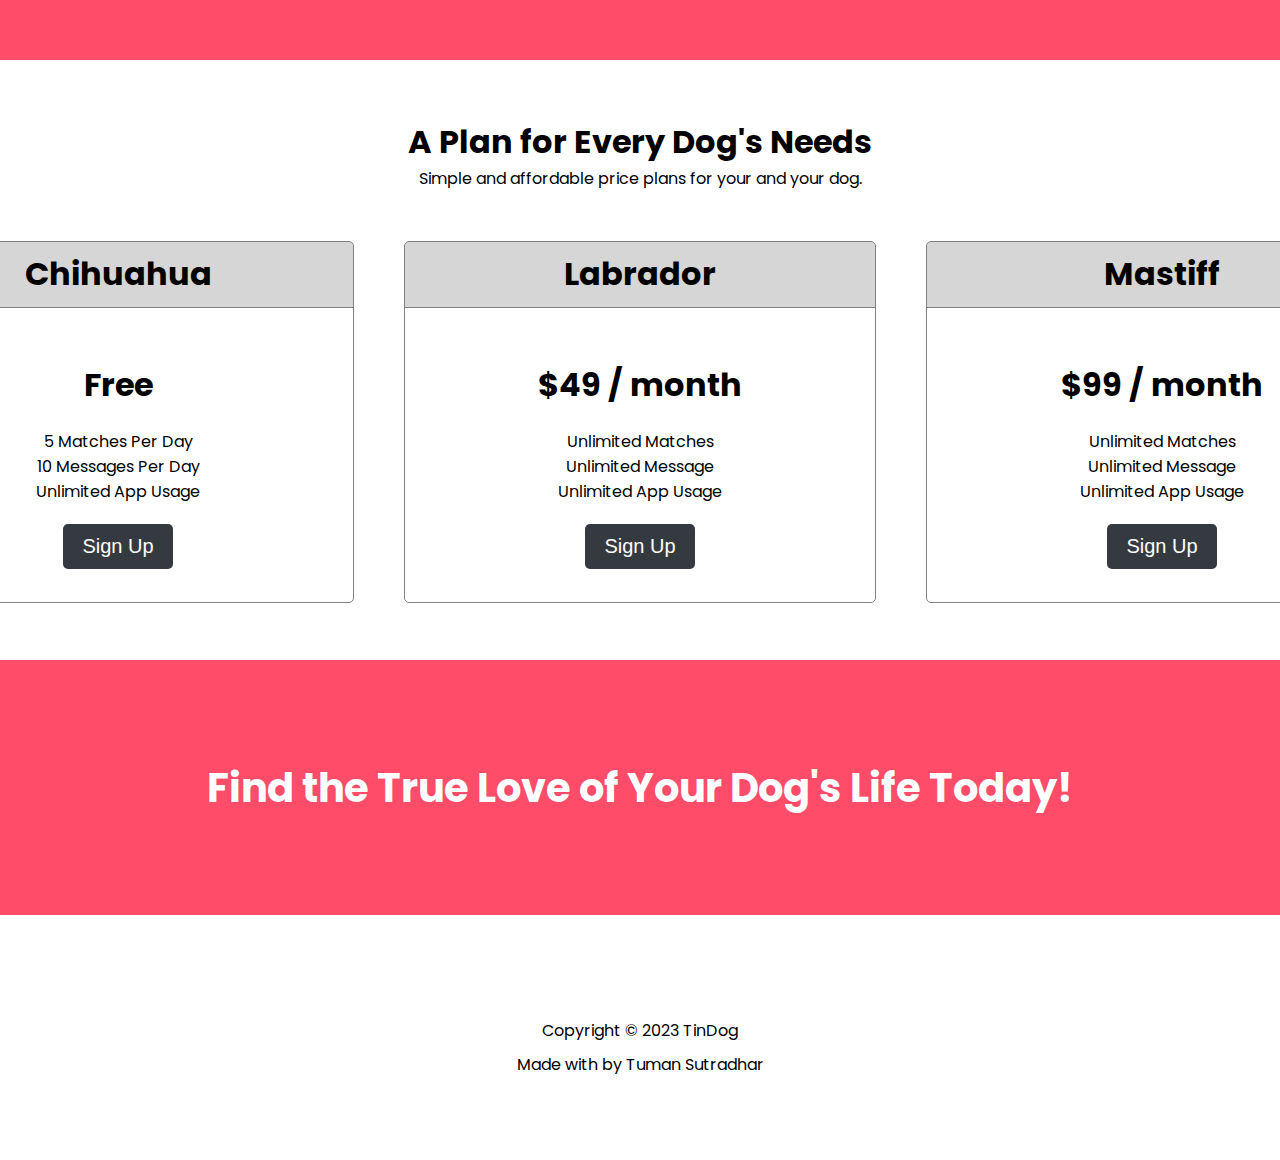
==== commit bbcf2a12: "final edit" ====
--- a/index.html
+++ b/index.html
@@ -193,7 +193,6 @@
                 <a href="https://www.instagram.com/tumansutradhar/">
                     <i class="fa-brands fa-instagram"></i>
                 </a>
-                
             </div>
             <div>
                 <a href="https://www.facebook.com/tumansutradhar.offical/">
@@ -204,7 +203,11 @@
                 <a href="mailto:sutradhartuman@gmail.com">
                     <i class="fa-solid fa-envelope" ></i>
                 </a>
-                
+            </div>
+            <div class="icons">
+                <a href="https://github.com/tumansutradhar">
+                    <i class="fa-brands fa-github"></i>
+                </a>
             </div>
         </div>
         <div class="footertxt">
--- a/style.css
+++ b/style.css
@@ -206,6 +206,7 @@
 .card1 {
     display: flex;
     border: 1px solid;
+    border-color: gray;
     border-radius: 5px;
     width: 470px;
     height: 360px;
@@ -215,7 +216,7 @@
 }
 
 .card1 .card2 {
-    background-color: gray;
+    background-color: #80808052;
     border-radius: 4px 4px 0 0;
 }
 
@@ -227,6 +228,7 @@
     font-size: 2rem;
     font-weight: bolder;
     border-bottom: 1px solid;
+    border-color: gray;
     width: 470px;
 }
 
@@ -306,13 +308,15 @@
 
 .footericon div .fa-brands {
     font-size: 2rem;
-    /* cursor: pointer; */
 }
 
 .footericon div .fa-solid {
     font-size: 2rem;
     color: rgb(0, 0, 0);
-    cursor: pointer;
+}
+
+.footericon div .fa-brands{
+    font-size: 2rem;
 }
 
 .footertxt {
